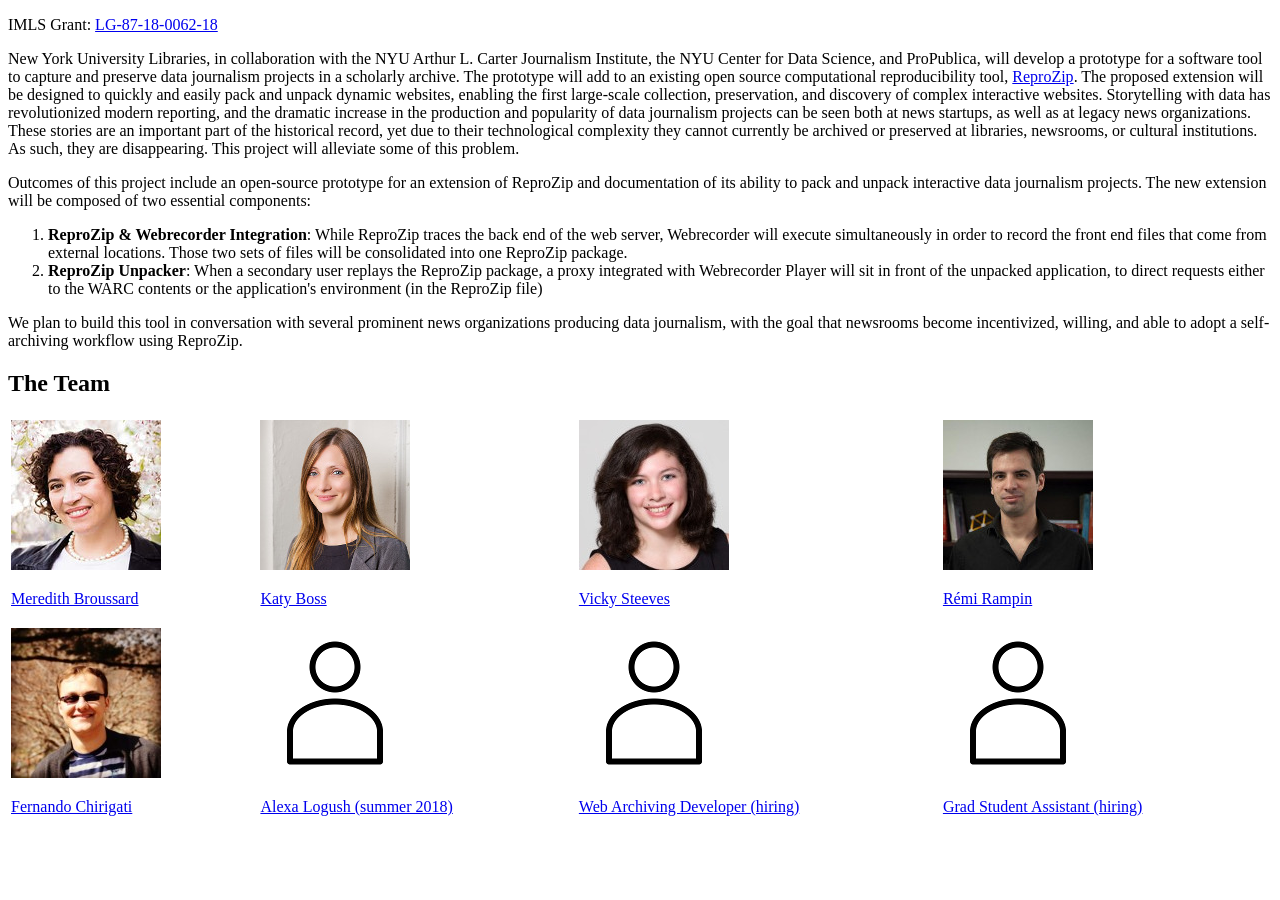
==== pages/about.html @ 755e9a9b "updated to new nikola version and bs4 with lux" ====
<!--
.. title: About the Project
.. slug: about
.. date: 2018-06-25 15:19:05 UTC-04:00
.. description: 
.. type: text
-->
<!DOCTYPE html>
<html lang="en">
  <body>

	<p>IMLS Grant: <a href="https://www.imls.gov/grants/awarded/lg-87-18-0062-18">LG-87-18-0062-18</a></p>

	<p>New York University Libraries, in collaboration with the NYU Arthur L. Carter Journalism Institute, the NYU Center for Data Science, and ProPublica, will develop a prototype for a software tool to capture and preserve data journalism projects in a scholarly archive. The prototype will add to an existing open source computational reproducibility tool, <a href="https://reprozip.org">ReproZip</a>. The proposed extension will be designed to quickly and easily pack and unpack dynamic websites, enabling the first large-scale collection, preservation, and discovery of complex interactive websites. Storytelling with data has revolutionized modern reporting, and the dramatic increase in the production and popularity of data journalism projects can be seen both at news startups, as well as at legacy news organizations. These stories are an important part of the historical record, yet due to their technological complexity they cannot currently be archived or preserved at libraries, newsrooms, or cultural institutions. As such, they are disappearing. This project will alleviate some of this problem.</p>
	
	<p>Outcomes of this project include an open-source prototype for an extension of ReproZip and documentation of its ability to pack and unpack interactive data journalism projects. The new extension will be composed of two essential components:</p>

	<ol>
		<li><strong>ReproZip & Webrecorder Integration</strong>: While ReproZip traces the back end of the web server, Webrecorder will execute simultaneously in order to record the front end files that come from external locations. Those two sets of files will be consolidated into one ReproZip package.</li>
		<li><strong>ReproZip Unpacker</strong>: When a secondary user replays the ReproZip package, a proxy integrated with Webrecorder Player will sit in front of the unpacked application, to direct requests either to the WARC contents or the application's environment (in the ReproZip file)</li>
	</ol>
	
	<p>We plan to build this tool in conversation with several prominent news organizations producing data journalism, with the goal that newsrooms become incentivized, willing, and able to adopt a self-archiving workflow using ReproZip. </p>
	
	<h2>The Team</h2>
	
	<table style="height: 100%; width:100%;">
	<tbody>
	<tr>   
    <td><img src="/images/meredith.jpg" alt="Meredith Broussard"/><p><a href="https://merbroussard.github.io/">Meredith Broussard</a></p></td>
    <td><img src="/images/katy.jpg" alt="Katy Boss"/><p><a href="https://library.nyu.edu/people/katherine-boss/">Katy Boss</a></p></td>
    <td><img src="/images/vicky.jpg" alt="Vicky Steeves"/><p><a href="https://vickysteeves.com/">Vicky Steeves</a></p></td>
    <td><img src="/images/remi.jpg" alt="Remi Rampin"/><p><a href="https://github.com/remram44"> Rémi Rampin</a></p></td>
	</tr>
    
	<tr>
    <td><img src="/images/fernando.jpg" alt="Fernando Seabra Chirigati"/><p><a  href="http://vgc.poly.edu/~fchirigati/">Fernando Chirigati</a></p></td>
    <td><img src="/images/person.png" alt="Alexa Logush"/><p><a href="https://www.linkedin.com/in/alexalogush">Alexa Logush (summer 2018)</a></p></td>
    <td><img src="/images/person.png" alt="Web Archiving Developer"/><p><a href="/dev/">Web Archiving Developer (hiring)</a></p></td>
    <td><img src="/images/person.png" alt="Grad Student Assistant"/><p><a href="/student-assistant/">Grad Student Assistant (hiring)</a></p></td>
	</tr>
	
	</tbody>
	</table>

	</body>
</html>
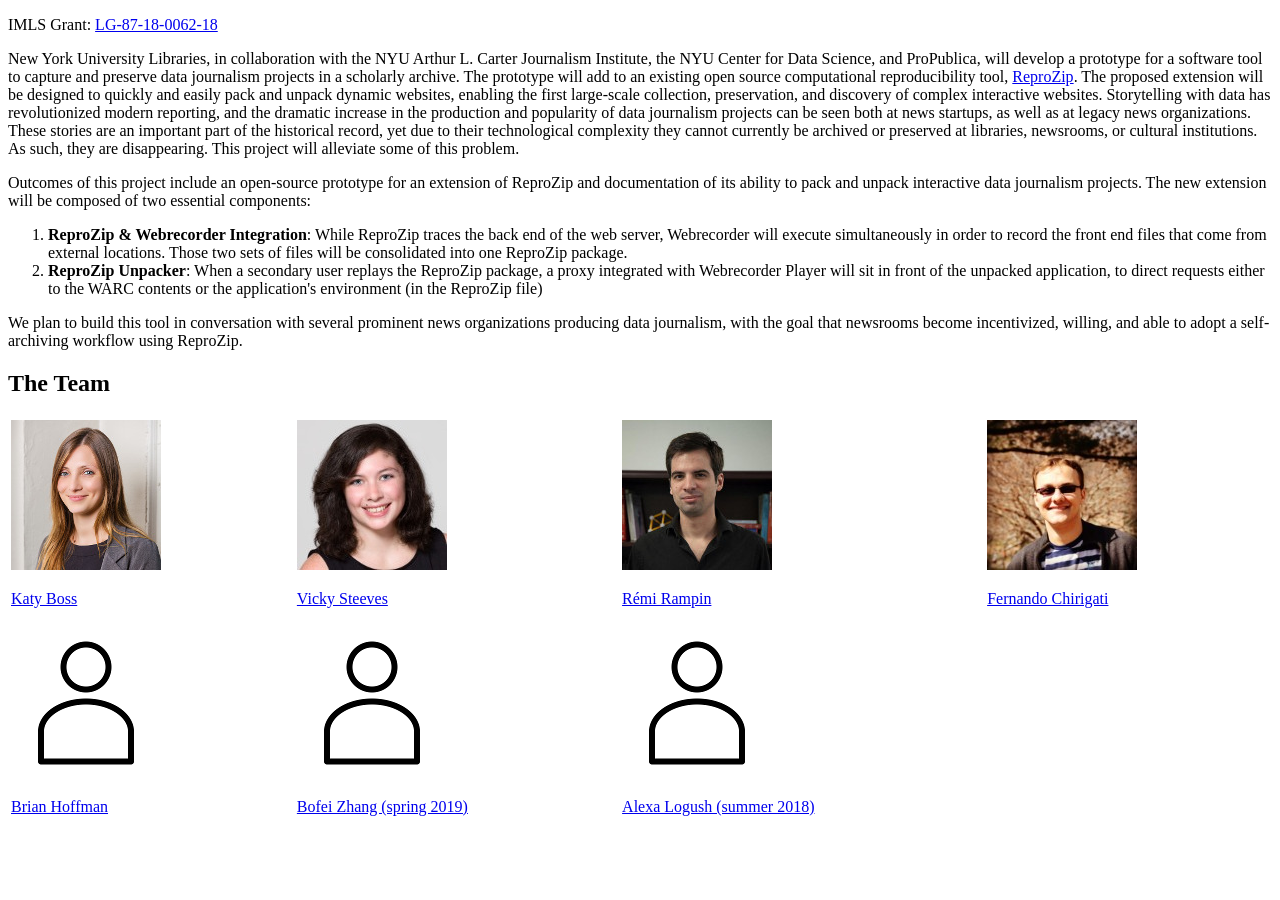
==== commit 28139045: "updated team members" ====
--- a/pages/about.html
+++ b/pages/about.html
@@ -27,17 +27,17 @@
 	<table style="height: 100%; width:100%;">
 	<tbody>
 	<tr>   
-    <td><img src="/images/meredith.jpg" alt="Meredith Broussard"/><p><a href="https://merbroussard.github.io/">Meredith Broussard</a></p></td>
     <td><img src="/images/katy.jpg" alt="Katy Boss"/><p><a href="https://library.nyu.edu/people/katherine-boss/">Katy Boss</a></p></td>
     <td><img src="/images/vicky.jpg" alt="Vicky Steeves"/><p><a href="https://vickysteeves.com/">Vicky Steeves</a></p></td>
     <td><img src="/images/remi.jpg" alt="Remi Rampin"/><p><a href="https://github.com/remram44"> Rémi Rampin</a></p></td>
+    <td><img src="/images/fernando.jpg" alt="Fernando Seabra Chirigati"/><p><a  href="http://vgc.poly.edu/~fchirigati/">Fernando Chirigati</a></p></td>
+
 	</tr>
     
 	<tr>
-    <td><img src="/images/fernando.jpg" alt="Fernando Seabra Chirigati"/><p><a  href="http://vgc.poly.edu/~fchirigati/">Fernando Chirigati</a></p></td>
+    <td><img src="/images/person.png" alt="Web Archiving Developer"/><p><a href="https://github.com/quoideneuf">Brian Hoffman</a></p></td>
+    <td><img src="/images/person.png" alt="Grad Student Assistant"/><p><a href="/student-assistant/">Bofei Zhang (spring 2019)</a></p></td>
     <td><img src="/images/person.png" alt="Alexa Logush"/><p><a href="https://www.linkedin.com/in/alexalogush">Alexa Logush (summer 2018)</a></p></td>
-    <td><img src="/images/person.png" alt="Web Archiving Developer"/><p><a href="/dev/">Web Archiving Developer (hiring)</a></p></td>
-    <td><img src="/images/person.png" alt="Grad Student Assistant"/><p><a href="/student-assistant/">Grad Student Assistant (hiring)</a></p></td>
 	</tr>
 	
 	</tbody>
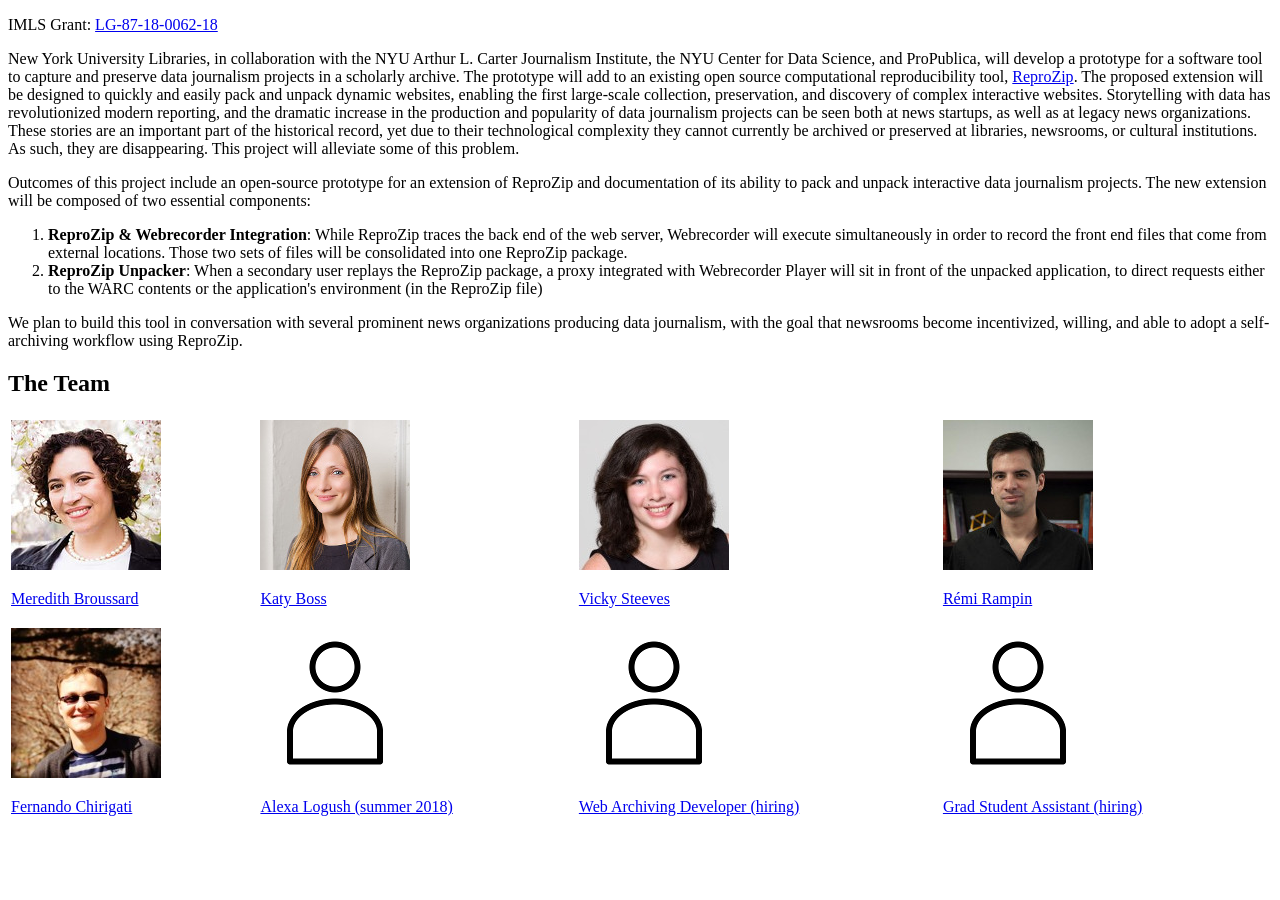
==== commit b9a0d5be: "Revert "updated team members" This reverts commit 28139045648bd3d64b2533ca8b07a14c363ef15a" ====
--- a/pages/about.html
+++ b/pages/about.html
@@ -27,17 +27,17 @@
 	<table style="height: 100%; width:100%;">
 	<tbody>
 	<tr>   
+    <td><img src="/images/meredith.jpg" alt="Meredith Broussard"/><p><a href="https://merbroussard.github.io/">Meredith Broussard</a></p></td>
     <td><img src="/images/katy.jpg" alt="Katy Boss"/><p><a href="https://library.nyu.edu/people/katherine-boss/">Katy Boss</a></p></td>
     <td><img src="/images/vicky.jpg" alt="Vicky Steeves"/><p><a href="https://vickysteeves.com/">Vicky Steeves</a></p></td>
     <td><img src="/images/remi.jpg" alt="Remi Rampin"/><p><a href="https://github.com/remram44"> Rémi Rampin</a></p></td>
-    <td><img src="/images/fernando.jpg" alt="Fernando Seabra Chirigati"/><p><a  href="http://vgc.poly.edu/~fchirigati/">Fernando Chirigati</a></p></td>
-
 	</tr>
     
 	<tr>
-    <td><img src="/images/person.png" alt="Web Archiving Developer"/><p><a href="https://github.com/quoideneuf">Brian Hoffman</a></p></td>
-    <td><img src="/images/person.png" alt="Grad Student Assistant"/><p><a href="/student-assistant/">Bofei Zhang (spring 2019)</a></p></td>
+    <td><img src="/images/fernando.jpg" alt="Fernando Seabra Chirigati"/><p><a  href="http://vgc.poly.edu/~fchirigati/">Fernando Chirigati</a></p></td>
     <td><img src="/images/person.png" alt="Alexa Logush"/><p><a href="https://www.linkedin.com/in/alexalogush">Alexa Logush (summer 2018)</a></p></td>
+    <td><img src="/images/person.png" alt="Web Archiving Developer"/><p><a href="/dev/">Web Archiving Developer (hiring)</a></p></td>
+    <td><img src="/images/person.png" alt="Grad Student Assistant"/><p><a href="/student-assistant/">Grad Student Assistant (hiring)</a></p></td>
 	</tr>
 	
 	</tbody>
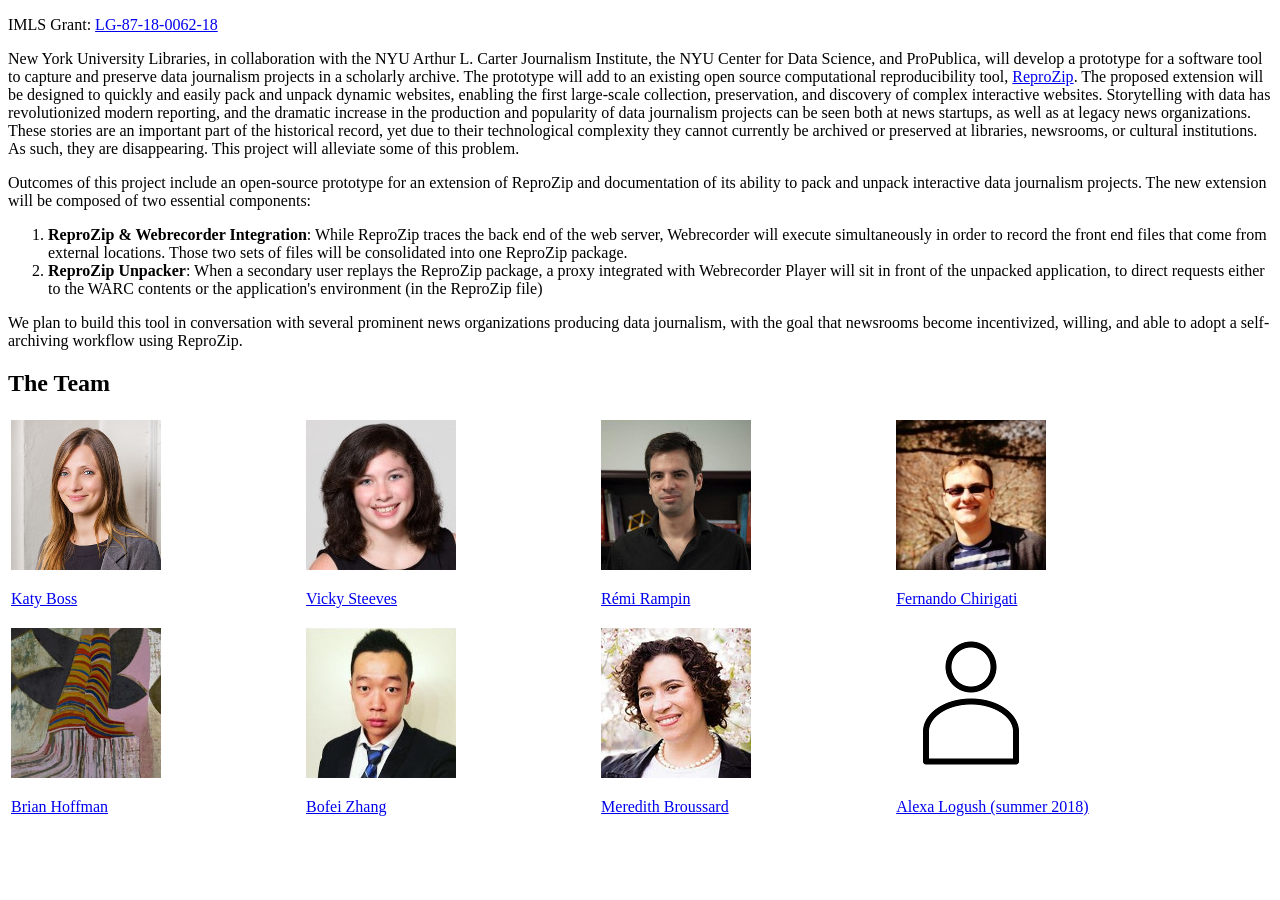
==== commit 4d7210b6: "added brian and bofei" ====
--- a/pages/about.html
+++ b/pages/about.html
@@ -27,17 +27,18 @@
 	<table style="height: 100%; width:100%;">
 	<tbody>
 	<tr>   
-    <td><img src="/images/meredith.jpg" alt="Meredith Broussard"/><p><a href="https://merbroussard.github.io/">Meredith Broussard</a></p></td>
     <td><img src="/images/katy.jpg" alt="Katy Boss"/><p><a href="https://library.nyu.edu/people/katherine-boss/">Katy Boss</a></p></td>
     <td><img src="/images/vicky.jpg" alt="Vicky Steeves"/><p><a href="https://vickysteeves.com/">Vicky Steeves</a></p></td>
     <td><img src="/images/remi.jpg" alt="Remi Rampin"/><p><a href="https://github.com/remram44"> Rémi Rampin</a></p></td>
+    <td><img src="/images/fernando.jpg" alt="Fernando Seabra Chirigati"/><p><a  href="http://vgc.poly.edu/~fchirigati/">Fernando Chirigati</a></p></td>
 	</tr>
     
 	<tr>
-    <td><img src="/images/fernando.jpg" alt="Fernando Seabra Chirigati"/><p><a  href="http://vgc.poly.edu/~fchirigati/">Fernando Chirigati</a></p></td>
-    <td><img src="/images/person.png" alt="Alexa Logush"/><p><a href="https://www.linkedin.com/in/alexalogush">Alexa Logush (summer 2018)</a></p></td>
-    <td><img src="/images/person.png" alt="Web Archiving Developer"/><p><a href="/dev/">Web Archiving Developer (hiring)</a></p></td>
-    <td><img src="/images/person.png" alt="Grad Student Assistant"/><p><a href="/student-assistant/">Grad Student Assistant (hiring)</a></p></td>
+    <td><img src="/images/brian.jpg" alt="Brian Hoffman"/><p><a href="https://github.com/quoideneuf">Brian Hoffman</a></p></td>
+    <td><img src="/images/bofei.jpg" alt="Bofei Zhang"/><p><a href="https://www.linkedin.com/in/bofei-zhang-a982a1b7/">Bofei Zhang</a></p></td>
+    <td><img src="/images/meredith.jpg" alt="Meredith Broussard"/><p><a href="https://merbroussard.github.io/">Meredith Broussard</a></p></td>
+	<td><img src="/images/person.png" alt="Alexa Logush"/><p><a href="https://www.linkedin.com/in/alexalogush">Alexa Logush (summer 2018)</a></p></td>
+
 	</tr>
 	
 	</tbody>
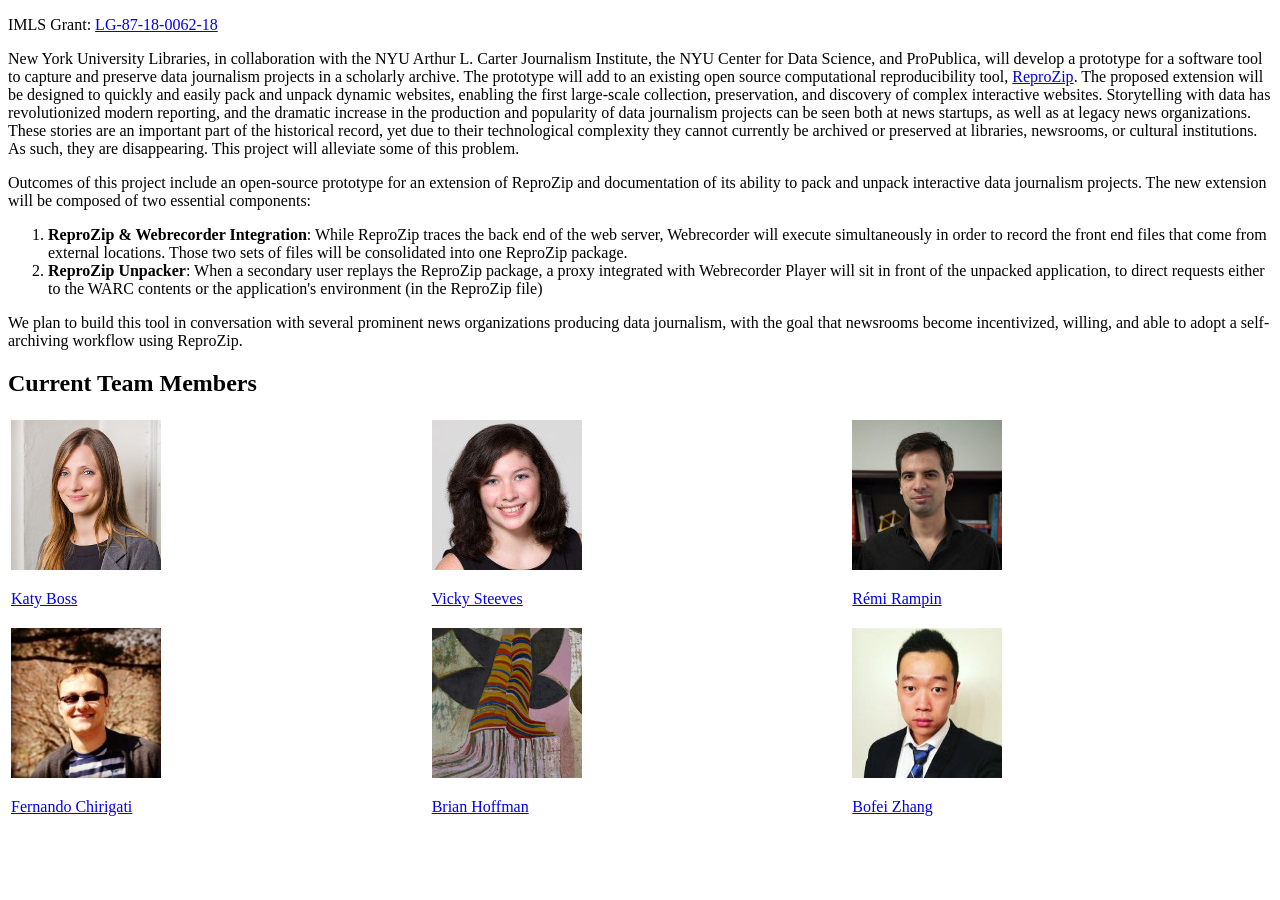
==== commit 868df511: "updated current team members" ====
--- a/pages/about.html
+++ b/pages/about.html
@@ -22,7 +22,7 @@
 	
 	<p>We plan to build this tool in conversation with several prominent news organizations producing data journalism, with the goal that newsrooms become incentivized, willing, and able to adopt a self-archiving workflow using ReproZip. </p>
 	
-	<h2>The Team</h2>
+	<h2>Current Team Members</h2>
 	
 	<table style="height: 100%; width:100%;">
 	<tbody>
@@ -30,15 +30,12 @@
     <td><img src="/images/katy.jpg" alt="Katy Boss"/><p><a href="https://library.nyu.edu/people/katherine-boss/">Katy Boss</a></p></td>
     <td><img src="/images/vicky.jpg" alt="Vicky Steeves"/><p><a href="https://vickysteeves.com/">Vicky Steeves</a></p></td>
     <td><img src="/images/remi.jpg" alt="Remi Rampin"/><p><a href="https://github.com/remram44"> Rémi Rampin</a></p></td>
-    <td><img src="/images/fernando.jpg" alt="Fernando Seabra Chirigati"/><p><a  href="http://vgc.poly.edu/~fchirigati/">Fernando Chirigati</a></p></td>
 	</tr>
     
 	<tr>
+	<td><img src="/images/fernando.jpg" alt="Fernando Seabra Chirigati"/><p><a  href="http://vgc.poly.edu/~fchirigati/">Fernando Chirigati</a></p></td>
     <td><img src="/images/brian.jpg" alt="Brian Hoffman"/><p><a href="https://github.com/quoideneuf">Brian Hoffman</a></p></td>
     <td><img src="/images/bofei.jpg" alt="Bofei Zhang"/><p><a href="https://www.linkedin.com/in/bofei-zhang-a982a1b7/">Bofei Zhang</a></p></td>
-    <td><img src="/images/meredith.jpg" alt="Meredith Broussard"/><p><a href="https://merbroussard.github.io/">Meredith Broussard</a></p></td>
-	<td><img src="/images/person.png" alt="Alexa Logush"/><p><a href="https://www.linkedin.com/in/alexalogush">Alexa Logush (summer 2018)</a></p></td>
-
 	</tr>
 	
 	</tbody>
